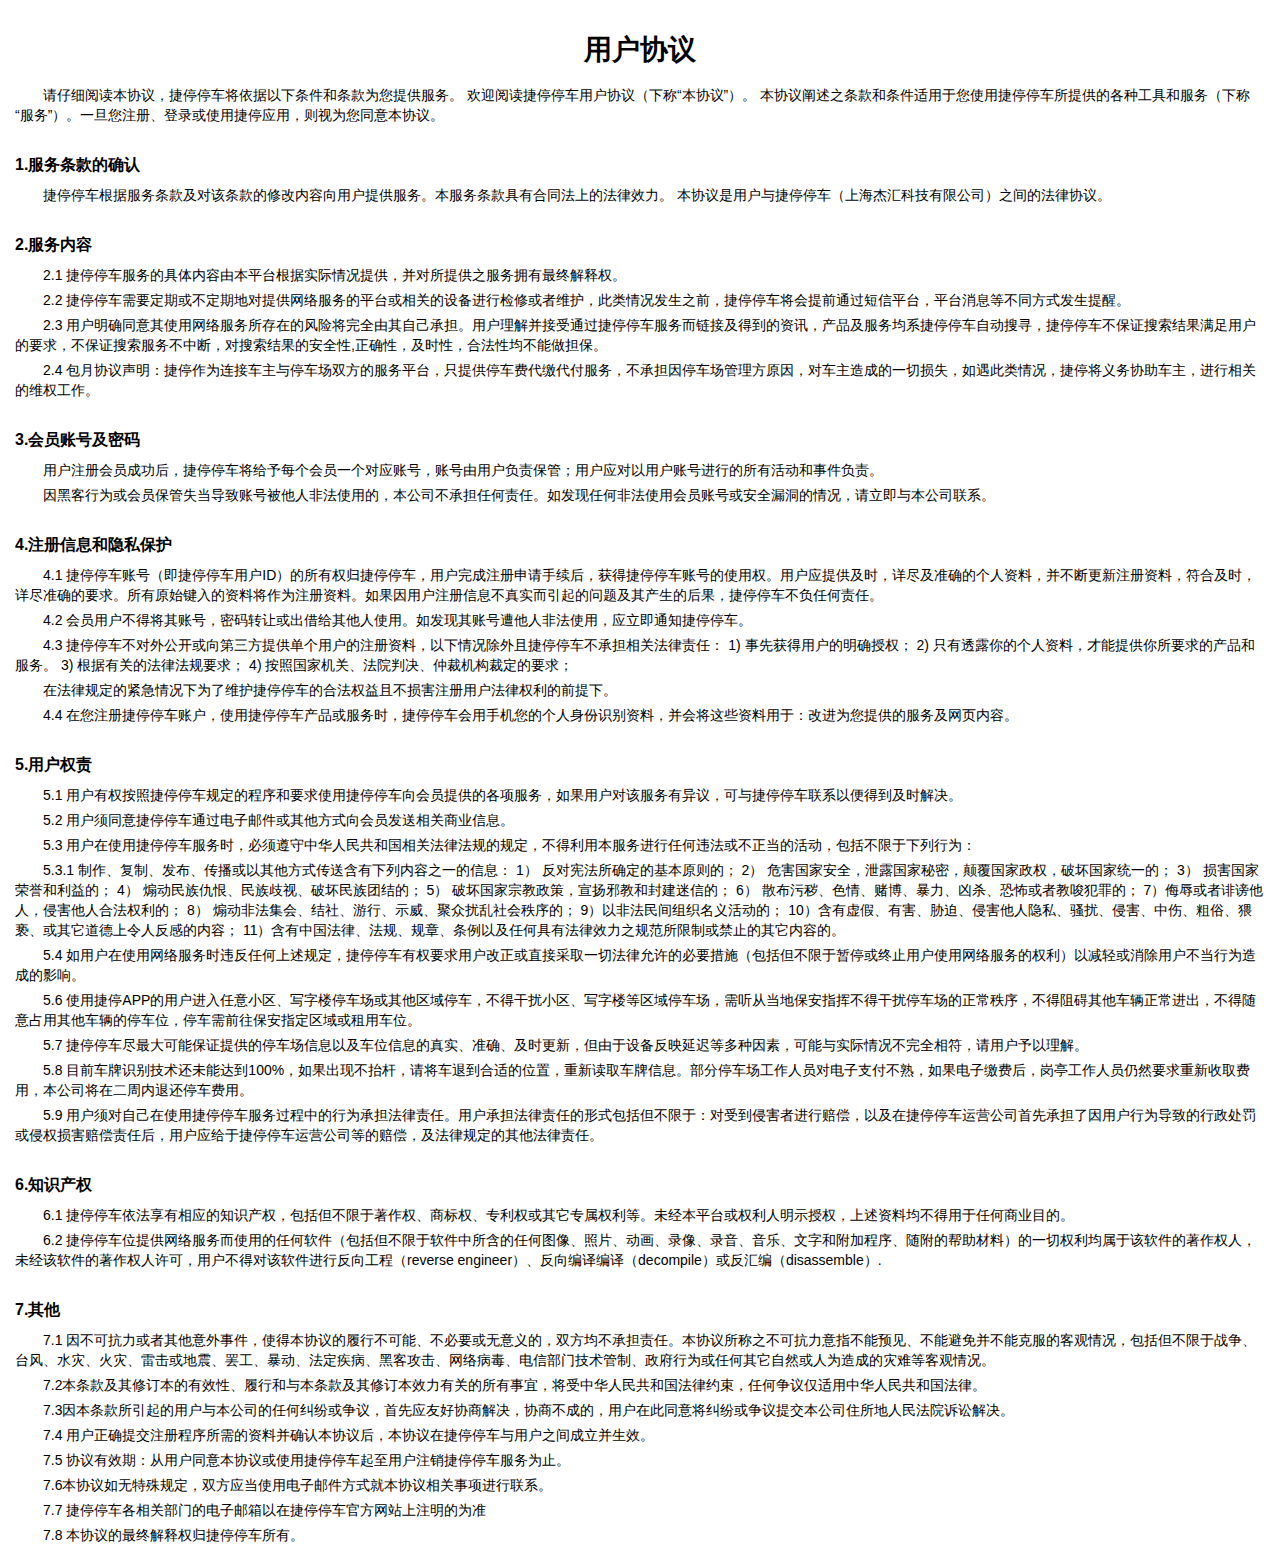
==== src/main/webapp/html/document/user_agreement.html @ 74095241 "ipark  init" ====
<!DOCTYPE html PUBLIC "-//W3C//DTD HTML 4.01 Transitional//EN" "http://www.w3.org/TR/html4/loose.dtd">
<html xmlns="http://www.w3.org/1999/xhtml">
<head>
  <meta http-equiv="Content-Type" content="text/html; charset=UTF-8">
  <meta name="format-detection" content="telephone=no" />
  <meta name="viewport" content="width=device-width, initial-scale=1.0, minimum-scale=1.0, maximum-scale=1.0, user-scalable=no" />
  <title>捷停用户协议</title>
</head>
<link rel="stylesheet" href="../../resources/css/local/document/user_agreement.css">

<body>
<p class="title_one">用户协议</p>
<p class="common_one">请仔细阅读本协议，捷停停车将依据以下条件和条款为您提供服务。
欢迎阅读捷停停车用户协议（下称“本协议”）。
本协议阐述之条款和条件适用于您使用捷停停车所提供的各种工具和服务（下称“服务”）。一旦您注册、登录或使用捷停应用，则视为您同意本协议。</p>

<p class="title_two">1.服务条款的确认</p>
<p class="common_one">捷停停车根据服务条款及对该条款的修改内容向用户提供服务。本服务条款具有合同法上的法律效力。
本协议是用户与捷停停车（上海杰汇科技有限公司）之间的法律协议。</p>

<p class="title_two">2.服务内容</p>
<p class="common_one">2.1  捷停停车服务的具体内容由本平台根据实际情况提供，并对所提供之服务拥有最终解释权。</p>
<p class="common_one">2.2  捷停停车需要定期或不定期地对提供网络服务的平台或相关的设备进行检修或者维护，此类情况发生之前，捷停停车将会提前通过短信平台，平台消息等不同方式发生提醒。</p>
<p class="common_one">2.3 用户明确同意其使用网络服务所存在的风险将完全由其自己承担。用户理解并接受通过捷停停车服务而链接及得到的资讯，产品及服务均系捷停停车自动搜寻，捷停停车不保证搜索结果满足用户的要求，不保证搜索服务不中断，对搜索结果的安全性,正确性，及时性，合法性均不能做担保。</p>
<p class="common_one">2.4 包月协议声明：捷停作为连接车主与停车场双方的服务平台，只提供停车费代缴代付服务，不承担因停车场管理方原因，对车主造成的一切损失，如遇此类情况，捷停将义务协助车主，进行相关的维权工作。</p>

<p class="title_two">3.会员账号及密码</p>
<p class="common_one">用户注册会员成功后，捷停停车将给予每个会员一个对应账号，账号由用户负责保管；用户应对以用户账号进行的所有活动和事件负责。</p>
<p class="common_one">因黑客行为或会员保管失当导致账号被他人非法使用的，本公司不承担任何责任。如发现任何非法使用会员账号或安全漏洞的情况，请立即与本公司联系。</p>

<p class="title_two">4.注册信息和隐私保护</p>
<p class="common_one">4.1 捷停停车账号（即捷停停车用户ID）的所有权归捷停停车，用户完成注册申请手续后，获得捷停停车账号的使用权。用户应提供及时，详尽及准确的个人资料，并不断更新注册资料，符合及时，详尽准确的要求。所有原始键入的资料将作为注册资料。如果因用户注册信息不真实而引起的问题及其产生的后果，捷停停车不负任何责任。</p>
<p class="common_one">4.2  会员用户不得将其账号，密码转让或出借给其他人使用。如发现其账号遭他人非法使用，应立即通知捷停停车。</p>
<p class="common_one">4.3 捷停停车不对外公开或向第三方提供单个用户的注册资料，以下情况除外且捷停停车不承担相关法律责任：
1)	事先获得用户的明确授权；
2)	只有透露你的个人资料，才能提供你所要求的产品和服务。
3)	根据有关的法律法规要求；
4)	按照国家机关、法院判决、仲裁机构裁定的要求；</p>
<p class="common_one">在法律规定的紧急情况下为了维护捷停停车的合法权益且不损害注册用户法律权利的前提下。</p>
<p class="common_one">4.4  在您注册捷停停车账户，使用捷停停车产品或服务时，捷停停车会用手机您的个人身份识别资料，并会将这些资料用于：改进为您提供的服务及网页内容。</p>


<p class="title_two">5.用户权责</p>
<p class="common_one">5.1  用户有权按照捷停停车规定的程序和要求使用捷停停车向会员提供的各项服务，如果用户对该服务有异议，可与捷停停车联系以便得到及时解决。</p>
<p class="common_one">5.2  用户须同意捷停停车通过电子邮件或其他方式向会员发送相关商业信息。</p>
<p class="common_one">5.3 用户在使用捷停停车服务时，必须遵守中华人民共和国相关法律法规的规定，不得利用本服务进行任何违法或不正当的活动，包括不限于下列行为：</p>
<p class="common_one">5.3.1 制作、复制、发布、传播或以其他方式传送含有下列内容之一的信息：
1）  反对宪法所确定的基本原则的；
2）  危害国家安全，泄露国家秘密，颠覆国家政权，破坏国家统一的；
3）  损害国家荣誉和利益的；
4） 煽动民族仇恨、民族歧视、破坏民族团结的；
5） 破坏国家宗教政策，宣扬邪教和封建迷信的；
6） 散布污秽、色情、赌博、暴力、凶杀、恐怖或者教唆犯罪的；
7）侮辱或者诽谤他人，侵害他人合法权利的；
8） 煽动非法集会、结社、游行、示威、聚众扰乱社会秩序的；
9）以非法民间组织名义活动的；
10）含有虚假、有害、胁迫、侵害他人隐私、骚扰、侵害、中伤、粗俗、猥亵、或其它道德上令人反感的内容；
11）含有中国法律、法规、规章、条例以及任何具有法律效力之规范所限制或禁止的其它内容的。</p>
<p class="common_one">5.4   如用户在使用网络服务时违反任何上述规定，捷停停车有权要求用户改正或直接采取一切法律允许的必要措施（包括但不限于暂停或终止用户使用网络服务的权利）以减轻或消除用户不当行为造成的影响。</p>

<p class="common_one">5.6 使用捷停APP的用户进入任意小区、写字楼停车场或其他区域停车，不得干扰小区、写字楼等区域停车场，需听从当地保安指挥不得干扰停车场的正常秩序，不得阻碍其他车辆正常进出，不得随意占用其他车辆的停车位，停车需前往保安指定区域或租用车位。</p>

<p class="common_one">5.7  捷停停车尽最大可能保证提供的停车场信息以及车位信息的真实、准确、及时更新，但由于设备反映延迟等多种因素，可能与实际情况不完全相符，请用户予以理解。</p>

<p class="common_one">5.8 目前车牌识别技术还未能达到100%，如果出现不抬杆，请将车退到合适的位置，重新读取车牌信息。部分停车场工作人员对电子支付不熟，如果电子缴费后，岗亭工作人员仍然要求重新收取费用，本公司将在二周内退还停车费用。</p>

<p class="common_one">5.9  用户须对自己在使用捷停停车服务过程中的行为承担法律责任。用户承担法律责任的形式包括但不限于：对受到侵害者进行赔偿，以及在捷停停车运营公司首先承担了因用户行为导致的行政处罚或侵权损害赔偿责任后，用户应给于捷停停车运营公司等的赔偿，及法律规定的其他法律责任。</p>

<p class="title_two">6.知识产权</p>
<p class="common_one">6.1  捷停停车依法享有相应的知识产权，包括但不限于著作权、商标权、专利权或其它专属权利等。未经本平台或权利人明示授权，上述资料均不得用于任何商业目的。</p>
<p class="common_one">6.2  捷停停车位提供网络服务而使用的任何软件（包括但不限于软件中所含的任何图像、照片、动画、录像、录音、音乐、文字和附加程序、随附的帮助材料）的一切权利均属于该软件的著作权人，未经该软件的著作权人许可，用户不得对该软件进行反向工程（reverse engineer）、反向编译编译（decompile）或反汇编（disassemble）.</p>

<p class="title_two">7.其他</p>
<p class="common_one">7.1   因不可抗力或者其他意外事件，使得本协议的履行不可能、不必要或无意义的，双方均不承担责任。本协议所称之不可抗力意指不能预见、不能避免并不能克服的客观情况，包括但不限于战争、台风、水灾、火灾、雷击或地震、罢工、暴动、法定疾病、黑客攻击、网络病毒、电信部门技术管制、政府行为或任何其它自然或人为造成的灾难等客观情况。</p>
<p class="common_one">7.2本条款及其修订本的有效性、履行和与本条款及其修订本效力有关的所有事宜，将受中华人民共和国法律约束，任何争议仅适用中华人民共和国法律。</p>
<p class="common_one">7.3因本条款所引起的用户与本公司的任何纠纷或争议，首先应友好协商解决，协商不成的，用户在此同意将纠纷或争议提交本公司住所地人民法院诉讼解决。</p>
<p class="common_one">7.4 用户正确提交注册程序所需的资料并确认本协议后，本协议在捷停停车与用户之间成立并生效。</p>
<p class="common_one">7.5 协议有效期：从用户同意本协议或使用捷停停车起至用户注销捷停停车服务为止。</p>
<p class="common_one">7.6本协议如无特殊规定，双方应当使用电子邮件方式就本协议相关事项进行联系。</p>
<p class="common_one">7.7 捷停停车各相关部门的电子邮箱以在捷停停车官方网站上注明的为准</p>
<p class="common_one">7.8 本协议的最终解释权归捷停停车所有。</p>

</body>
</html>
---- src/main/webapp/resources/css/local/document/user_agreement.css ----
html, body, div, span, object, iframe, h1, h2, h3, h4, h5, h6, p,
blockquote, pre, a, abbr, acronym, address, code, del, dfn, em, img, q,
dl, dt, dd, ol, ul, li, fieldset, form, label, legend, table, caption,
tbody, tfoot, thead, tr, th, td, input{
    margin: 0;
    padding: 0;
    -webkit-tap-highlight-color:rgba(255,255,255,0);
}
body {
    font-family:微软雅黑, Verdana, Arial, Helvetica, sans-serif;
    padding: 15px;
}
.title_one{
    float: left;
    width: 100%;
    text-align: center;
    font-size: 28px;
    font-weight: bold;
    line-height: 70px;
}
.title_two{
    float: left;
    width: 100%;
    font-size: 16px;
    line-height: 30px;
    margin-top: 20px;
    margin-bottom: 5px;
    font-weight: bold;
}
.common_one{
    float: left;
    width: 100%;
    font-size: 14px;
    line-height: 20px;
    text-indent:2em;
    margin-bottom: 5px;
}
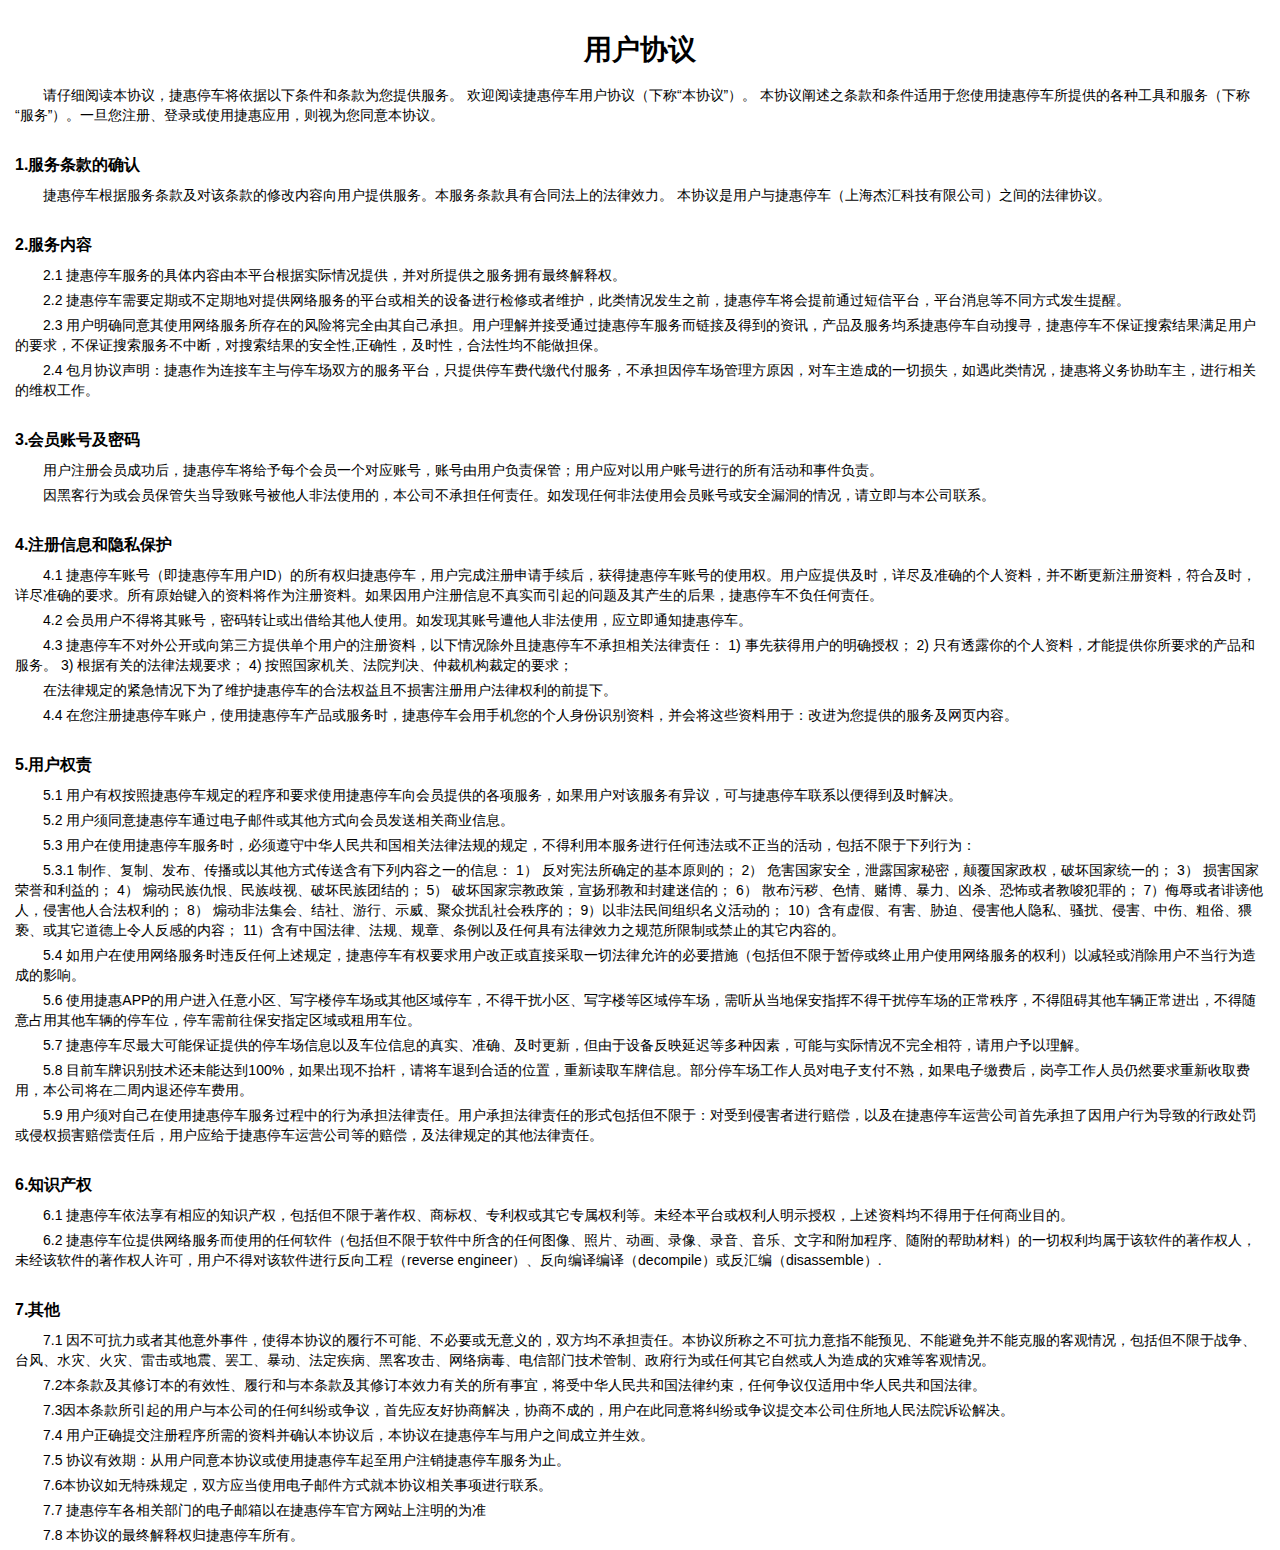
==== commit b58587f1: "ipark  init" ====
--- a/src/main/webapp/html/document/user_agreement.html
+++ b/src/main/webapp/html/document/user_agreement.html
@@ -4,46 +4,46 @@
   <meta http-equiv="Content-Type" content="text/html; charset=UTF-8">
   <meta name="format-detection" content="telephone=no" />
   <meta name="viewport" content="width=device-width, initial-scale=1.0, minimum-scale=1.0, maximum-scale=1.0, user-scalable=no" />
-  <title>捷停用户协议</title>
+  <title>捷惠用户协议</title>
 </head>
 <link rel="stylesheet" href="../../resources/css/local/document/user_agreement.css">
 
 <body>
 <p class="title_one">用户协议</p>
-<p class="common_one">请仔细阅读本协议，捷停停车将依据以下条件和条款为您提供服务。
-欢迎阅读捷停停车用户协议（下称“本协议”）。
-本协议阐述之条款和条件适用于您使用捷停停车所提供的各种工具和服务（下称“服务”）。一旦您注册、登录或使用捷停应用，则视为您同意本协议。</p>
+<p class="common_one">请仔细阅读本协议，捷惠停车将依据以下条件和条款为您提供服务。
+欢迎阅读捷惠停车用户协议（下称“本协议”）。
+本协议阐述之条款和条件适用于您使用捷惠停车所提供的各种工具和服务（下称“服务”）。一旦您注册、登录或使用捷惠应用，则视为您同意本协议。</p>
 
 <p class="title_two">1.服务条款的确认</p>
-<p class="common_one">捷停停车根据服务条款及对该条款的修改内容向用户提供服务。本服务条款具有合同法上的法律效力。
-本协议是用户与捷停停车（上海杰汇科技有限公司）之间的法律协议。</p>
+<p class="common_one">捷惠停车根据服务条款及对该条款的修改内容向用户提供服务。本服务条款具有合同法上的法律效力。
+本协议是用户与捷惠停车（上海杰汇科技有限公司）之间的法律协议。</p>
 
 <p class="title_two">2.服务内容</p>
-<p class="common_one">2.1  捷停停车服务的具体内容由本平台根据实际情况提供，并对所提供之服务拥有最终解释权。</p>
-<p class="common_one">2.2  捷停停车需要定期或不定期地对提供网络服务的平台或相关的设备进行检修或者维护，此类情况发生之前，捷停停车将会提前通过短信平台，平台消息等不同方式发生提醒。</p>
-<p class="common_one">2.3 用户明确同意其使用网络服务所存在的风险将完全由其自己承担。用户理解并接受通过捷停停车服务而链接及得到的资讯，产品及服务均系捷停停车自动搜寻，捷停停车不保证搜索结果满足用户的要求，不保证搜索服务不中断，对搜索结果的安全性,正确性，及时性，合法性均不能做担保。</p>
-<p class="common_one">2.4 包月协议声明：捷停作为连接车主与停车场双方的服务平台，只提供停车费代缴代付服务，不承担因停车场管理方原因，对车主造成的一切损失，如遇此类情况，捷停将义务协助车主，进行相关的维权工作。</p>
+<p class="common_one">2.1  捷惠停车服务的具体内容由本平台根据实际情况提供，并对所提供之服务拥有最终解释权。</p>
+<p class="common_one">2.2  捷惠停车需要定期或不定期地对提供网络服务的平台或相关的设备进行检修或者维护，此类情况发生之前，捷惠停车将会提前通过短信平台，平台消息等不同方式发生提醒。</p>
+<p class="common_one">2.3 用户明确同意其使用网络服务所存在的风险将完全由其自己承担。用户理解并接受通过捷惠停车服务而链接及得到的资讯，产品及服务均系捷惠停车自动搜寻，捷惠停车不保证搜索结果满足用户的要求，不保证搜索服务不中断，对搜索结果的安全性,正确性，及时性，合法性均不能做担保。</p>
+<p class="common_one">2.4 包月协议声明：捷惠作为连接车主与停车场双方的服务平台，只提供停车费代缴代付服务，不承担因停车场管理方原因，对车主造成的一切损失，如遇此类情况，捷惠将义务协助车主，进行相关的维权工作。</p>
 
 <p class="title_two">3.会员账号及密码</p>
-<p class="common_one">用户注册会员成功后，捷停停车将给予每个会员一个对应账号，账号由用户负责保管；用户应对以用户账号进行的所有活动和事件负责。</p>
+<p class="common_one">用户注册会员成功后，捷惠停车将给予每个会员一个对应账号，账号由用户负责保管；用户应对以用户账号进行的所有活动和事件负责。</p>
 <p class="common_one">因黑客行为或会员保管失当导致账号被他人非法使用的，本公司不承担任何责任。如发现任何非法使用会员账号或安全漏洞的情况，请立即与本公司联系。</p>
 
 <p class="title_two">4.注册信息和隐私保护</p>
-<p class="common_one">4.1 捷停停车账号（即捷停停车用户ID）的所有权归捷停停车，用户完成注册申请手续后，获得捷停停车账号的使用权。用户应提供及时，详尽及准确的个人资料，并不断更新注册资料，符合及时，详尽准确的要求。所有原始键入的资料将作为注册资料。如果因用户注册信息不真实而引起的问题及其产生的后果，捷停停车不负任何责任。</p>
-<p class="common_one">4.2  会员用户不得将其账号，密码转让或出借给其他人使用。如发现其账号遭他人非法使用，应立即通知捷停停车。</p>
-<p class="common_one">4.3 捷停停车不对外公开或向第三方提供单个用户的注册资料，以下情况除外且捷停停车不承担相关法律责任：
+<p class="common_one">4.1 捷惠停车账号（即捷惠停车用户ID）的所有权归捷惠停车，用户完成注册申请手续后，获得捷惠停车账号的使用权。用户应提供及时，详尽及准确的个人资料，并不断更新注册资料，符合及时，详尽准确的要求。所有原始键入的资料将作为注册资料。如果因用户注册信息不真实而引起的问题及其产生的后果，捷惠停车不负任何责任。</p>
+<p class="common_one">4.2  会员用户不得将其账号，密码转让或出借给其他人使用。如发现其账号遭他人非法使用，应立即通知捷惠停车。</p>
+<p class="common_one">4.3 捷惠停车不对外公开或向第三方提供单个用户的注册资料，以下情况除外且捷惠停车不承担相关法律责任：
 1)	事先获得用户的明确授权；
 2)	只有透露你的个人资料，才能提供你所要求的产品和服务。
 3)	根据有关的法律法规要求；
 4)	按照国家机关、法院判决、仲裁机构裁定的要求；</p>
-<p class="common_one">在法律规定的紧急情况下为了维护捷停停车的合法权益且不损害注册用户法律权利的前提下。</p>
-<p class="common_one">4.4  在您注册捷停停车账户，使用捷停停车产品或服务时，捷停停车会用手机您的个人身份识别资料，并会将这些资料用于：改进为您提供的服务及网页内容。</p>
+<p class="common_one">在法律规定的紧急情况下为了维护捷惠停车的合法权益且不损害注册用户法律权利的前提下。</p>
+<p class="common_one">4.4  在您注册捷惠停车账户，使用捷惠停车产品或服务时，捷惠停车会用手机您的个人身份识别资料，并会将这些资料用于：改进为您提供的服务及网页内容。</p>
 
 
 <p class="title_two">5.用户权责</p>
-<p class="common_one">5.1  用户有权按照捷停停车规定的程序和要求使用捷停停车向会员提供的各项服务，如果用户对该服务有异议，可与捷停停车联系以便得到及时解决。</p>
-<p class="common_one">5.2  用户须同意捷停停车通过电子邮件或其他方式向会员发送相关商业信息。</p>
-<p class="common_one">5.3 用户在使用捷停停车服务时，必须遵守中华人民共和国相关法律法规的规定，不得利用本服务进行任何违法或不正当的活动，包括不限于下列行为：</p>
+<p class="common_one">5.1  用户有权按照捷惠停车规定的程序和要求使用捷惠停车向会员提供的各项服务，如果用户对该服务有异议，可与捷惠停车联系以便得到及时解决。</p>
+<p class="common_one">5.2  用户须同意捷惠停车通过电子邮件或其他方式向会员发送相关商业信息。</p>
+<p class="common_one">5.3 用户在使用捷惠停车服务时，必须遵守中华人民共和国相关法律法规的规定，不得利用本服务进行任何违法或不正当的活动，包括不限于下列行为：</p>
 <p class="common_one">5.3.1 制作、复制、发布、传播或以其他方式传送含有下列内容之一的信息：
 1）  反对宪法所确定的基本原则的；
 2）  危害国家安全，泄露国家秘密，颠覆国家政权，破坏国家统一的；
@@ -56,29 +56,29 @@
 9）以非法民间组织名义活动的；
 10）含有虚假、有害、胁迫、侵害他人隐私、骚扰、侵害、中伤、粗俗、猥亵、或其它道德上令人反感的内容；
 11）含有中国法律、法规、规章、条例以及任何具有法律效力之规范所限制或禁止的其它内容的。</p>
-<p class="common_one">5.4   如用户在使用网络服务时违反任何上述规定，捷停停车有权要求用户改正或直接采取一切法律允许的必要措施（包括但不限于暂停或终止用户使用网络服务的权利）以减轻或消除用户不当行为造成的影响。</p>
+<p class="common_one">5.4   如用户在使用网络服务时违反任何上述规定，捷惠停车有权要求用户改正或直接采取一切法律允许的必要措施（包括但不限于暂停或终止用户使用网络服务的权利）以减轻或消除用户不当行为造成的影响。</p>
 
-<p class="common_one">5.6 使用捷停APP的用户进入任意小区、写字楼停车场或其他区域停车，不得干扰小区、写字楼等区域停车场，需听从当地保安指挥不得干扰停车场的正常秩序，不得阻碍其他车辆正常进出，不得随意占用其他车辆的停车位，停车需前往保安指定区域或租用车位。</p>
+<p class="common_one">5.6 使用捷惠APP的用户进入任意小区、写字楼停车场或其他区域停车，不得干扰小区、写字楼等区域停车场，需听从当地保安指挥不得干扰停车场的正常秩序，不得阻碍其他车辆正常进出，不得随意占用其他车辆的停车位，停车需前往保安指定区域或租用车位。</p>
 
-<p class="common_one">5.7  捷停停车尽最大可能保证提供的停车场信息以及车位信息的真实、准确、及时更新，但由于设备反映延迟等多种因素，可能与实际情况不完全相符，请用户予以理解。</p>
+<p class="common_one">5.7  捷惠停车尽最大可能保证提供的停车场信息以及车位信息的真实、准确、及时更新，但由于设备反映延迟等多种因素，可能与实际情况不完全相符，请用户予以理解。</p>
 
 <p class="common_one">5.8 目前车牌识别技术还未能达到100%，如果出现不抬杆，请将车退到合适的位置，重新读取车牌信息。部分停车场工作人员对电子支付不熟，如果电子缴费后，岗亭工作人员仍然要求重新收取费用，本公司将在二周内退还停车费用。</p>
 
-<p class="common_one">5.9  用户须对自己在使用捷停停车服务过程中的行为承担法律责任。用户承担法律责任的形式包括但不限于：对受到侵害者进行赔偿，以及在捷停停车运营公司首先承担了因用户行为导致的行政处罚或侵权损害赔偿责任后，用户应给于捷停停车运营公司等的赔偿，及法律规定的其他法律责任。</p>
+<p class="common_one">5.9  用户须对自己在使用捷惠停车服务过程中的行为承担法律责任。用户承担法律责任的形式包括但不限于：对受到侵害者进行赔偿，以及在捷惠停车运营公司首先承担了因用户行为导致的行政处罚或侵权损害赔偿责任后，用户应给于捷惠停车运营公司等的赔偿，及法律规定的其他法律责任。</p>
 
 <p class="title_two">6.知识产权</p>
-<p class="common_one">6.1  捷停停车依法享有相应的知识产权，包括但不限于著作权、商标权、专利权或其它专属权利等。未经本平台或权利人明示授权，上述资料均不得用于任何商业目的。</p>
-<p class="common_one">6.2  捷停停车位提供网络服务而使用的任何软件（包括但不限于软件中所含的任何图像、照片、动画、录像、录音、音乐、文字和附加程序、随附的帮助材料）的一切权利均属于该软件的著作权人，未经该软件的著作权人许可，用户不得对该软件进行反向工程（reverse engineer）、反向编译编译（decompile）或反汇编（disassemble）.</p>
+<p class="common_one">6.1  捷惠停车依法享有相应的知识产权，包括但不限于著作权、商标权、专利权或其它专属权利等。未经本平台或权利人明示授权，上述资料均不得用于任何商业目的。</p>
+<p class="common_one">6.2  捷惠停车位提供网络服务而使用的任何软件（包括但不限于软件中所含的任何图像、照片、动画、录像、录音、音乐、文字和附加程序、随附的帮助材料）的一切权利均属于该软件的著作权人，未经该软件的著作权人许可，用户不得对该软件进行反向工程（reverse engineer）、反向编译编译（decompile）或反汇编（disassemble）.</p>
 
 <p class="title_two">7.其他</p>
 <p class="common_one">7.1   因不可抗力或者其他意外事件，使得本协议的履行不可能、不必要或无意义的，双方均不承担责任。本协议所称之不可抗力意指不能预见、不能避免并不能克服的客观情况，包括但不限于战争、台风、水灾、火灾、雷击或地震、罢工、暴动、法定疾病、黑客攻击、网络病毒、电信部门技术管制、政府行为或任何其它自然或人为造成的灾难等客观情况。</p>
 <p class="common_one">7.2本条款及其修订本的有效性、履行和与本条款及其修订本效力有关的所有事宜，将受中华人民共和国法律约束，任何争议仅适用中华人民共和国法律。</p>
 <p class="common_one">7.3因本条款所引起的用户与本公司的任何纠纷或争议，首先应友好协商解决，协商不成的，用户在此同意将纠纷或争议提交本公司住所地人民法院诉讼解决。</p>
-<p class="common_one">7.4 用户正确提交注册程序所需的资料并确认本协议后，本协议在捷停停车与用户之间成立并生效。</p>
-<p class="common_one">7.5 协议有效期：从用户同意本协议或使用捷停停车起至用户注销捷停停车服务为止。</p>
+<p class="common_one">7.4 用户正确提交注册程序所需的资料并确认本协议后，本协议在捷惠停车与用户之间成立并生效。</p>
+<p class="common_one">7.5 协议有效期：从用户同意本协议或使用捷惠停车起至用户注销捷惠停车服务为止。</p>
 <p class="common_one">7.6本协议如无特殊规定，双方应当使用电子邮件方式就本协议相关事项进行联系。</p>
-<p class="common_one">7.7 捷停停车各相关部门的电子邮箱以在捷停停车官方网站上注明的为准</p>
-<p class="common_one">7.8 本协议的最终解释权归捷停停车所有。</p>
+<p class="common_one">7.7 捷惠停车各相关部门的电子邮箱以在捷惠停车官方网站上注明的为准</p>
+<p class="common_one">7.8 本协议的最终解释权归捷惠停车所有。</p>
 
 </body>
 </html>
